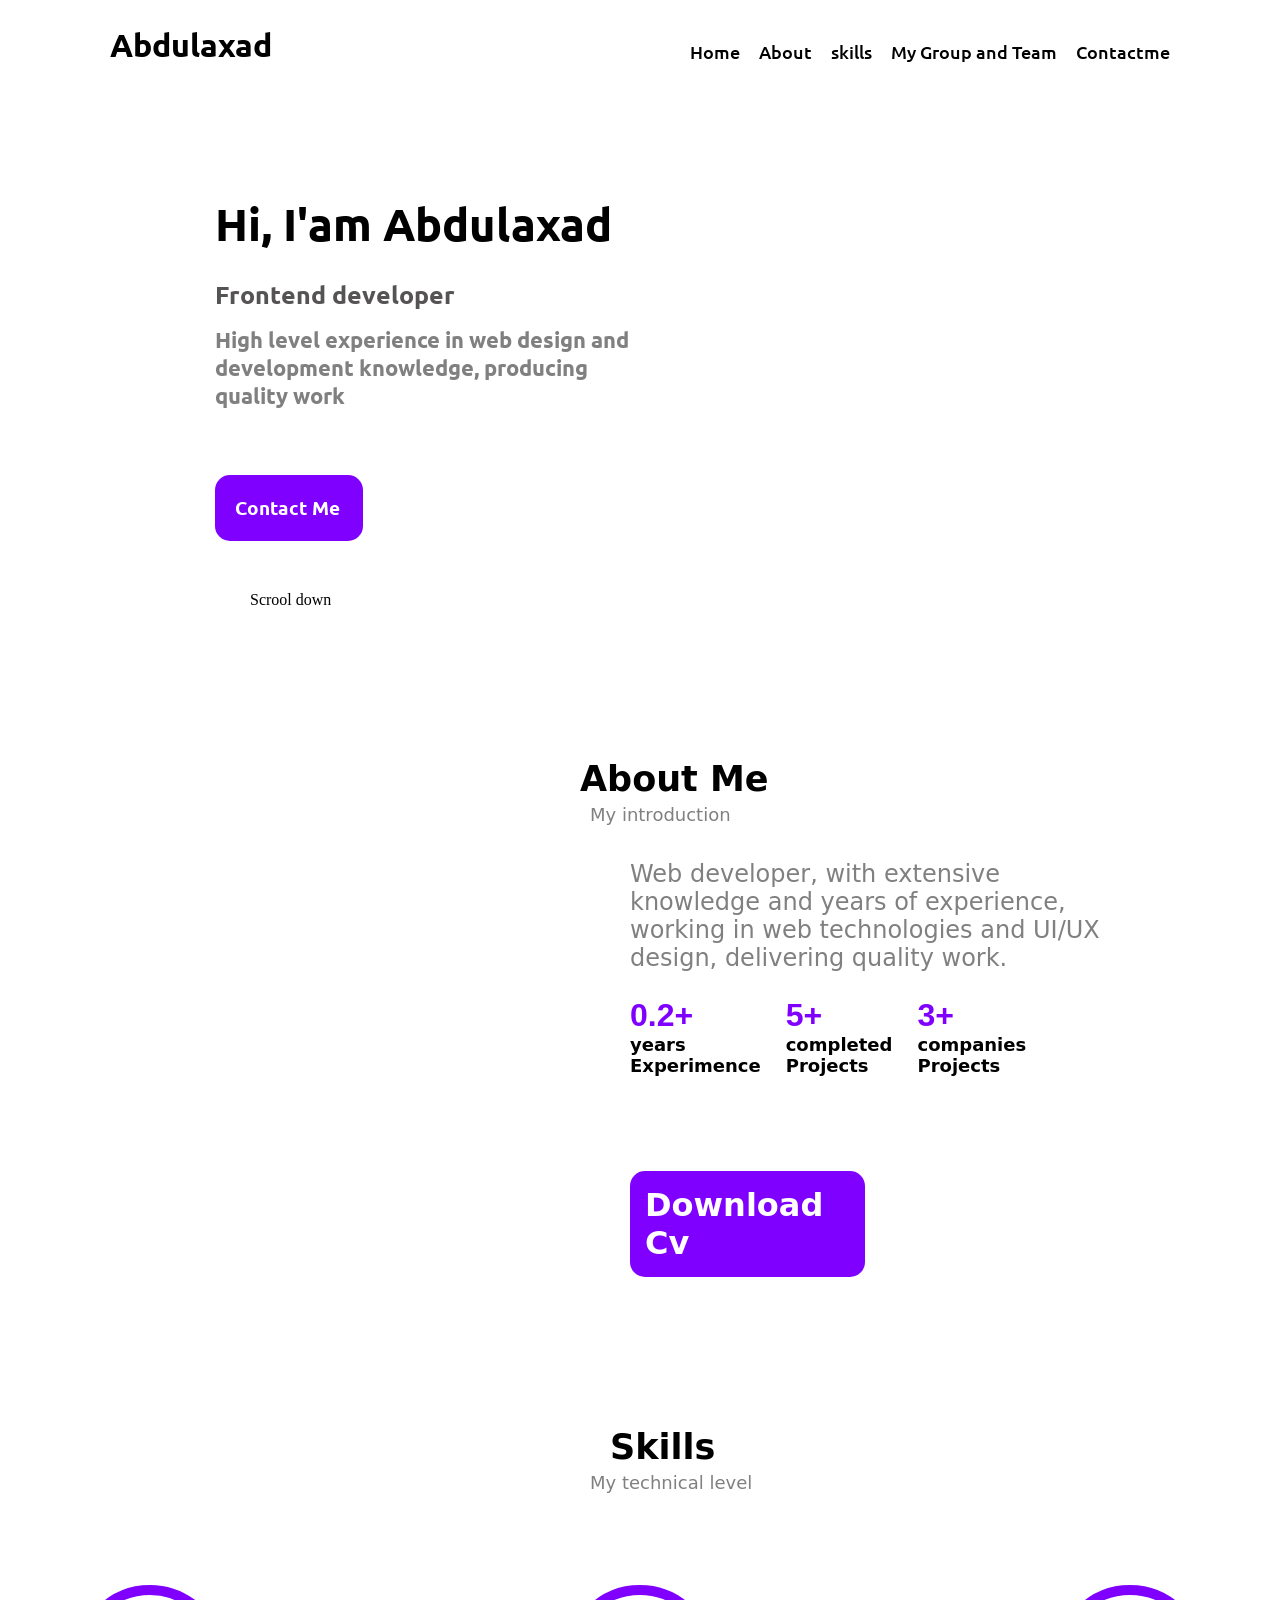
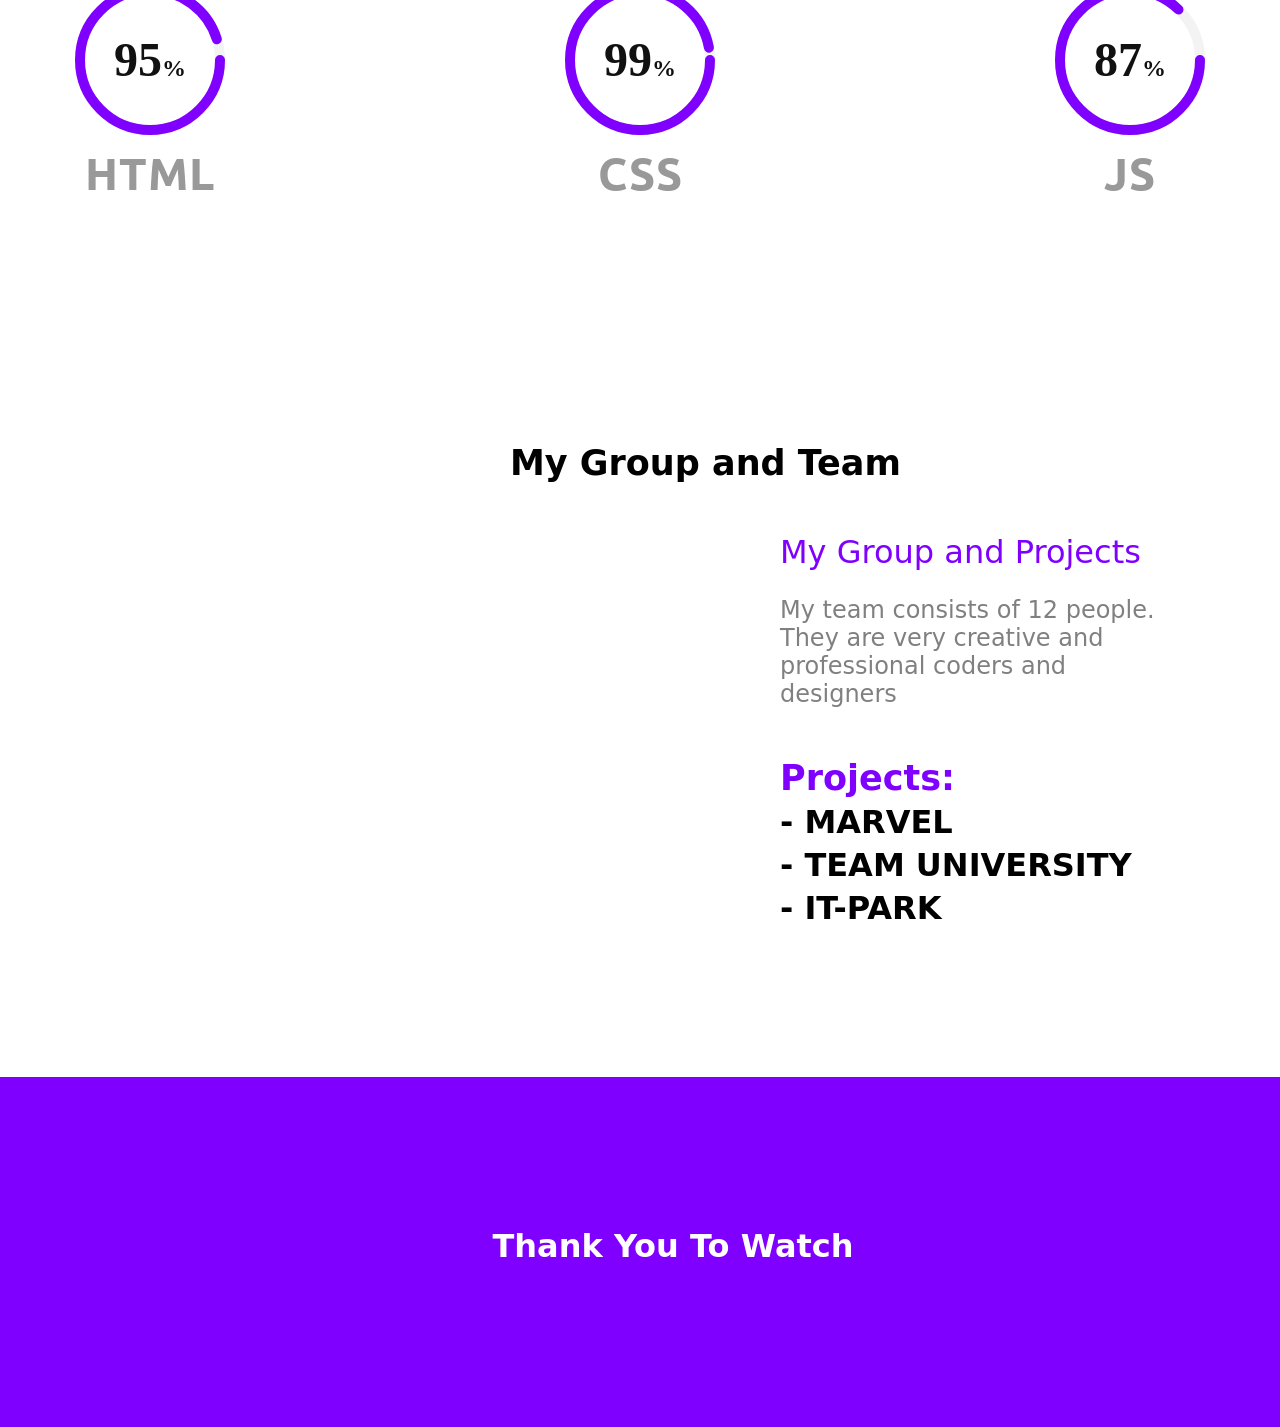
==== portfolio.html @ a4de3a89 "Add files via upload" ====
<!DOCTYPE html>
<html lang="en">
<head>
    <link rel="stylesheet" href="portfolio.css">
    <meta charset="UTF-8">
    <meta http-equiv="X-UA-Compatible" content="IE=edge">
    <meta name="viewport" content="width=device-width, initial-scale=1.0">
    <script type="module" src="https://unpkg.com/ionicons@5.5.2/dist/ionicons/ionicons.esm.js"></script>
    <script nomodule src="https://unpkg.com/ionicons@5.5.2/dist/ionicons/ionicons.js"></script>
    <title>Portfolio</title>
</head>
<body>
    <!-- <div class="navbar"> -->
       <nav class="navbar">
           <h1>Abdulaxad</h1>
           <div class="link">
               <a href="">Home</a>
               <a href="">About</a>
               <a href="">skills</a>
               <a href="">My Group and Team</a>
               <a href="">Contactme</a>
           </div>

       </nav>


    <!-- home -->
       <div class="Homescreen">
           <div class="con">
                <a href=""><ion-icon class="icon" name="logo-linkedin"></ion-icon></a>
                <a href=""><ion-icon class="icon" name="globe-outline"></ion-icon></a>
                <a href=""><ion-icon class="icon" name="logo-github"></ion-icon></a>
           </div>
           <div class="hometext">
               <h1 class="text">Hi, I'am Abdulaxad</h1>
               <h4 class="text1">Frontend developer</h4>
               <h5 class="text2">High level experience in web design and development knowledge, producing quality work</h5>
               <a href=""><h3 class="text3">Contact Me</h3></a>
           </div>
           <!-- <img class="homescreenimg" src="51pdMsEXc9S._AC_SX425_.jpg" alt=""> -->
       </div>
      <div class="scrool-down">
        <img src="scrool.png" alt="">
        <p>Scrool down</p>
        <ion-icon class="scrool-down-icon" name="arrow-down-outline"></ion-icon>
      </div>

    <!-- About -->
      <div class="about">
        <h1 class="about-text">About Me</h1>
        <p class="about-text2">My introduction</p>
      </div>
      <div class="about-top">
            <img class="about-top-img" src="photo_2022-02-11_22-12-14.jpg" alt="">
            <div class="about-top-box">
            <h1 class="about-top-txe">Web developer, with extensive knowledge and years of experience, working in web technologies and UI/UX design, delivering quality work.</h1>
            <div class="korobki">
                <div class="korobka">
                    <h1 class="korobka-text">0.2+</h1>
                    <h3 class="korobka-text2">  years <br> Experimence</h3>

                </div>
                <div class="korobka2">
                    <h1 class="korobka-text">5+</h1>
                    <h3 class="korobka-text2">  completed <br> Projects</h3>

                </div>
                <div class="korobka2">
                    <h1 class="korobka-text">3+</h1>
                    <h3 class="korobka-text2">  companies <br> Projects</h3>

                </div>
            </div>
                <a href=""><h1 class="korobka-button">Download Cv</h1></a>



            </div>
      </div>
      <h1 class="skiils">Skills</h1>
      <p class="skiils-text2">My technical level</p>
      <div class="skiils-cardbox">
        <div class="box">
            <div class="percent">
              <svg>
                <circle cx="70" cy="70" r="70"></circle>
                <circle cx="70" cy="70" r="70"></circle>
              </svg>
              <div class="num">
                <h2>95<span>%</span></h2>
              </div>
            </div>
            <h2 class="text">HTML</h2>
        </div>
        <div class="box2">
            <div class="percent">
              <svg>
                <circle cx="70" cy="70" r="70"></circle>
                <circle cx="70" cy="70" r="70"></circle>
              </svg>
              <div class="num">
                <h2>99<span>%</span></h2>
              </div>
            </div>
            <h2 class="text">CSS</h2>
        </div>
        <div class="box3">
            <div class="percent">
              <svg>
                <circle cx="70" cy="70" r="70"></circle>
                <circle cx="70" cy="70" r="70"></circle>
              </svg>
              <div class="num">
                <h2>87<span>%</span></h2>
              </div>
            </div>
            <h2 class="text">JS</h2>
        </div>
      </div>




    <!-- Projects -->
    <div class="group">
        <h1 class="group-text">My Group and Team</h1>
        <div class="My">
            <img class="MyPhoto" src="https://cdn.instagrabber.ru/r94bnVNSjJBRXlQU2h0dHBzOi8vc2NvbnRlbnQuY2RuaW5zdGFncmFtLmNvbS92L3Q1MS4yODg1LTE1LzI4NzAzMTUxNF8xMzQxNjU0MTU5MDA4NDhfNjAyMTQ0ODI4NDUwNjg3OTMyOF9uLndlYnA/[base64]" alt="">
            <div class="projects">
                <h1 class="projects-text">My Group and Projects</h1>
                <h2 class="projects-text2">My team consists of 12 people. They are very creative and professional coders and designers</h2>
                <h1 class="group-text2">Projects:</h1>
                <h1 class="GROUP-TEXT3">-  MARVEL</h1>
                <H1 class="GROUP-TEXT3">-  TEAM UNIVERSITY</H1>
                <H1 class="GROUP-TEXT3">-  IT-PARK</H1>
            </div>
        </div>
    </div>




    <!-- link -->
   <div class="ssilak">
        <h1>Thank You To Watch</h1>
        <div class="ion">
            <ion-icon class="io" name="logo-linkedin"></ion-icon>
            <ion-icon class="io" name="logo-github"></ion-icon>
            <ion-icon class="io" name="logo-tiktok"></ion-icon>
       </div>
   </div>
  







    <script src="portfolio.js"></script>
</body>
</html>
---- portfolio.css ----
/* *{
    margin: 0;
    padding: 0;
}
body{
background-image: url(https://img.freepik.com/free-vector/vibrant-summer-ombre-background-vector_53876-105765.jpg?w=2000);
height: 650px;
width: 1360px;
background-size: cover;
background-repeat: no-repeat;
}
.container{
    margin-top: 90px;
    background-color: rgb(231, 222, 140);
    border-radius: 15px;
    width: 1000px;
    height: 500px;
    margin-left: 150px;
    backdrop-filter: blur(10px);
    background: rgba(255, 255, 255, 0.2);
    box-shadow:  0 15px 35px rgba(0, 0, 0, 0.05);
    border-top: 1px solid rgba(255, 255, 255, 0.5);
    border-left: 1px solid rgba(255, 255, 255, 0.5);

   
}
.box{
    margin-top: -50px;
    position: absolute;
    border-radius: 15px;
    width: 900px;
    height: 50px;
    display: flex;
    justify-content: space-between;
    border-radius: 25px;
    border: solid 1px 1px solid rgba(255, 255, 255, 0.25);
    margin-left: 50px;
    backdrop-filter: blur(10px);
    background: rgba(255, 255, 255, 0.2);
    box-shadow:  0 15px 35px rgba(0, 0, 0, 0.05);
    border-top: 1px solid rgba(255, 255, 255, 0.5);
    border-left: 1px solid rgba(255, 255, 255, 0.5);

} */
@import url('https://fonts.googleapis.com/css2?family=Ubuntu:wght@400;500&display=swap');
::selection {background: #7dba28;}
::-moz-selection {background: #7dba28;}
::-webkit-selection {background: #7dba28; color:#7dba28;}


*{
    margin: 0;
    padding: 0;
    box-sizing: border-box;
}
.navbar{
    display: flex;
    justify-content: space-between;
    padding: 25px;
}
.navbar h1{
    text-decoration: none;
    font-family: -apple-system, BlinkMacSystemFont, 'Segoe UI', Roboto, Oxygen, Ubuntu, Cantarell, 'Open Sans', 'Helvetica Neue', sans-serif;
    font-weight: 700;
    margin-right: 35px;
    margin-left: 85px;
    font-size: xx-large;
}
.link a{
    text-decoration: none;
    padding-left: 15px;
    font-family: -apple-system, BlinkMacSystemFont, 'Segoe UI', Roboto, Oxygen, Ubuntu, Cantarell, 'Open Sans', 'Helvetica Neue', sans-serif;
    font-size: large;
}
.link{
   margin-right: 85px;
   margin-top: 15px;
   
}
.link a{
    color: black;
    font-weight: 500;
}
.link a:hover{
    color: rgb(128, 0, 255);
    
    cursor: pointer;
}
.Homescreen{
    display: flex;
    margin-top: 5px;
}
.con{
    display: grid;
    margin-top: 155px;
    margin-left: 105px;

}
.icon{
    font-size: 35px;
    margin: 15px;
    color: black;
}
.icon:hover{
    color: rgb(128, 0, 255);
    cursor: pointer;
    transform: rotateZ(720deg);
    transition: 1s;
}
.hometext{
    margin-top: 100px;
    margin-left: 80px;
}
.text{
    font-family: -apple-system, BlinkMacSystemFont, 'Segoe UI', Roboto, Oxygen, Ubuntu, Cantarell, 'Open Sans', 'Helvetica Neue', sans-serif;
    font-size: 45px;
    font-weight: bold;
}
.text1{
    font-family: -apple-system, BlinkMacSystemFont, 'Segoe UI', Roboto, Oxygen, Ubuntu, Cantarell, 'Open Sans', 'Helvetica Neue', sans-serif;
    font-size: 25px;
    font-weight: bold;
    color: rgb(85, 83, 83);
    margin-top: 25px;
}
.text2{
    font-family: -apple-system, BlinkMacSystemFont, 'Segoe UI', Roboto, Oxygen, Ubuntu, Cantarell, 'Open Sans', 'Helvetica Neue', sans-serif;
    font-size: 22px;
    
    color: gray;
    margin-top: 15px;
    width: 450px;
}
.text3{
    width: 148px;
    padding: 20px;
    border-radius: 15px;
    background-color: rgb(128, 0, 255);
    color: white;
    font-family: -apple-system, BlinkMacSystemFont, 'Segoe UI', Roboto, Oxygen, Ubuntu, Cantarell, 'Open Sans', 'Helvetica Neue', sans-serif;
    margin-top: 65px;
}
.hometext a{
    text-decoration: none;
}
.scrool-down{
    display: flex;
    width: 150px;
    margin-top: 50px;
    margin-left: 250px;
}
.scrool-down-icon{
    margin-left: 5px;
    font-size: large;
    color:rgb(128, 0, 255) ;
}
.about-text{
    font-size: 35px;
    font-family: system-ui, -apple-system, BlinkMacSystemFont, 'Segoe UI', Roboto, Oxygen, Ubuntu, Cantarell, 'Open Sans', 'Helvetica Neue', sans-serif;
    font-weight: bold;
    align-items: center;
    margin-left: 580px;
    margin-top: 150px;
}
.about-text:hover{
    color: rgb(128, 0, 255);
    cursor: pointer;
    transition: 0.5s;
}
.about-text2{
    font-size: large;
    color: gray;
    font-family: system-ui, -apple-system, BlinkMacSystemFont, 'Segoe UI', Roboto, Oxygen, Ubuntu, Cantarell, 'Open Sans', 'Helvetica Neue', sans-serif;
    font-weight: 500;
    margin-left: 590px;
    margin-top: 5px;

}
.about-top{
    display: flex;
    margin-top: 35px;
    justify-content: space-between;
    
}
.about-top-img{
    width: 400px;
    border-radius: 55px;
    margin-left: 220px;
    margin-top: 25px;
}
.about-top-txe{
    font-family: system-ui, -apple-system, BlinkMacSystemFont, 'Segoe UI', Roboto, Oxygen, Ubuntu, Cantarell, 'Open Sans', 'Helvetica Neue', sans-serif;
    font-weight: 500;
    color: gray;
    width: 500px;
    font-size: x-large;
    margin-right: 150px;
}
.about-top-box{
    margin-left: 55px;
}
.korobki{
    display: flex;
    margin-top: 25px;

}
.korobka-text{
    font-size: xx-large;
    font-weight: bold;
    color: rgb(128, 0, 255);
    font-family: Verdana, Geneva, Tahoma, sans-serif;


}
.korobka-text2{
    font-size: large;
    font-weight: bold;
    font-family: system-ui, -apple-system, BlinkMacSystemFont, 'Segoe UI', Roboto, Oxygen, Ubuntu, Cantarell, 'Open Sans', 'Helvetica Neue', sans-serif;


}
.korobka2{
    margin-left: 25px;
}
.korobka-button{
    background-color:rgb(128, 0, 255) ;
    padding: 15px;
    width: 235px;
    margin-top: 95px;
    border-radius: 15px;
    color: white;
    text-decoration: none;
}
.about-top-box a{
    text-decoration: none;
    font-family: system-ui, -apple-system, BlinkMacSystemFont, 'Segoe UI', Roboto, Oxygen, Ubuntu, Cantarell, 'Open Sans', 'Helvetica Neue', sans-serif;
}
.skiils{
    font-size: 35px;
    font-family: system-ui, -apple-system, BlinkMacSystemFont, 'Segoe UI', Roboto, Oxygen, Ubuntu, Cantarell, 'Open Sans', 'Helvetica Neue', sans-serif;
    font-weight: bold;
    align-items: center;
    margin-left: 610px;
    margin-top: 150px;
}
.skiils:hover{
    color: rgb(128, 0, 255);
    cursor: pointer;
    transition: 0.5s;
}
.skiils-text2{
    font-size: large;
    color: gray;
    font-family: system-ui, -apple-system, BlinkMacSystemFont, 'Segoe UI', Roboto, Oxygen, Ubuntu, Cantarell, 'Open Sans', 'Helvetica Neue', sans-serif;
    font-weight: 500;
    margin-left: 590px;
    margin-top: 5px;
}
.skiils-cardbox{
    display: flex;
    justify-content: space-between;
}
.box
{
  background:#fff;
  width:300px;
  height:400px;
  display:flex;
  justify-content:center;
  align-items:center;
  position:relative;
  flex-direction:column;
  transition: transform .2s;
  border-radius: 25px;
}
/* .box:hover
{
 transform:scale(1.2);
} */
.box .percent
{
  width:150px;
  height:150px;
  position:relative;
}
.box .percent svg
{
  width:150px;
  height:150px;
  position:relative;
}
.box .percent svg circle
{
  width:150px;
  height:150px;
  fill:none;
  stroke-width:10;
  stroke:#000;
  transform:translate(5px,5px);
  stroke-dasharray:440;
  stroke-dashoffset:440;
  stroke-linecap:round;
}
.box .percent svg circle:nth-child(1)
{
  stroke-dashoffset:0;
  stroke:#f3f3f3;
}
.box .percent svg circle:nth-child(2)
{
  stroke-dashoffset:calc(440 - (440 * 95) / 100);
  stroke:rgb(128, 0, 255);
}
.box .percent .num
{
  top:0;
  left:0;
  width:100%;
  height:100%;
  display:flex;
  justify-content:center;
  align-items:center;
  position:absolute;
  color:#111;
}
.box .percent .num h2
{
  font-size:48px;
}
.box .percent .num h2 span
{
  font-size:24px;
}
.box .text
{
  padding: 10px 0 0;
  color:#999;
  font-weight:700;
  letter-spacing:1px;
}






.box2
{
  background:#fff;
  width:300px;
  height:400px;
  display:flex;
  justify-content:center;
  align-items:center;
  position:relative;
  flex-direction:column;
  transition: transform .2s;
  border-radius: 25px;
}
/* .box:hover
{
 transform:scale(1.2);
} */
.box2 .percent
{
  width:150px;
  height:150px;
  position:relative;
}
.box2 .percent svg
{
  width:150px;
  height:150px;
  position:relative;
}
.box2 .percent svg circle
{
  width:150px;
  height:150px;
  fill:none;
  stroke-width:10;
  stroke:#000;
  transform:translate(5px,5px);
  stroke-dasharray:440;
  stroke-dashoffset:440;
  stroke-linecap:round;
}
.box2 .percent svg circle:nth-child(1)
{
  stroke-dashoffset:0;
  stroke:#f3f3f3;
}
.box2 .percent svg circle:nth-child(2)
{
  stroke-dashoffset:calc(440 - (440 * 97) / 100);
  stroke:rgb(128, 0, 255);
}
.box2 .percent .num
{
  top:0;
  left:0;
  width:100%;
  height:100%;
  display:flex;
  justify-content:center;
  align-items:center;
  position:absolute;
  color:#111;
}
.box2 .percent .num h2
{
  font-size:48px;
}
.box2 .percent .num h2 span
{
  font-size:24px;
}
.box2 .text
{
  padding: 10px 0 0;
  color:#999;
  font-weight:700;
  letter-spacing:1px;
}




.box3
{
  background:#fff;
  width:300px;
  height:400px;
  display:flex;
  justify-content:center;
  align-items:center;
  position:relative;
  flex-direction:column;
  transition: transform .2s;
  border-radius: 25px;
}
/* .box:hover
{
 transform:scale(1.2);
} */
.box3 .percent
{
  width:150px;
  height:150px;
  position:relative;
}
.box3 .percent svg
{
  width:150px;
  height:150px;
  position:relative;
}
.box3 .percent svg circle
{
  width:150px;
  height:150px;
  fill:none;
  stroke-width:10;
  stroke:#000;
  transform:translate(5px,5px);
  stroke-dasharray:440;
  stroke-dashoffset:440;
  stroke-linecap:round;
}
.box3 .percent svg circle:nth-child(1)
{
  stroke-dashoffset:0;
  stroke:#f3f3f3;
}
.box3 .percent svg circle:nth-child(2)
{
  stroke-dashoffset:calc(440 - (440 * 87) / 100);
  stroke:rgb(128, 0, 255);
}
.box3 .percent .num
{
  top:0;
  left:0;
  width:100%;
  height:100%;
  display:flex;
  justify-content:center;
  align-items:center;
  position:absolute;
  color:#111;
}
.box3 .percent .num h2
{
  font-size:48px;
}
.box3 .percent .num h2 span
{
  font-size:24px;
}
.box3 .text
{
  padding: 10px 0 0;
  color:#999;
  font-weight:700;
  letter-spacing:1px;
}
.group-text{
    font-size: 35px;
    font-family: system-ui, -apple-system, BlinkMacSystemFont, 'Segoe UI', Roboto, Oxygen, Ubuntu, Cantarell, 'Open Sans', 'Helvetica Neue', sans-serif;
    font-weight: bold;
    align-items: center;
    margin-left: 510px;
    margin-top: 150px;
}
.group-text:hover{
    color: rgb(128, 0, 255);
    cursor: pointer;
    transition: 0.5s;
}
.My{
    display: flex;
    justify-content: space-between;
}
.MyPhoto{
    width: 550px;
    border-radius: 35px;
    margin-top: 50px;
    margin-left: 150px;
}
.projects-text{
    font-size: xx-large;
    font-family: system-ui, -apple-system, BlinkMacSystemFont, 'Segoe UI', Roboto, Oxygen, Ubuntu, Cantarell, 'Open Sans', 'Helvetica Neue', sans-serif;
    font-weight: 500;
    color: rgb(128, 0, 255);
    margin-top: 50px;
    margin-right: 100px;
}
.projects-text2{
    font-size: x-large;
    font-family: system-ui, -apple-system, BlinkMacSystemFont, 'Segoe UI', Roboto, Oxygen, Ubuntu, Cantarell, 'Open Sans', 'Helvetica Neue', sans-serif;
    font-weight: 500;
    color: gray;
    margin-right: 100px;
    margin-top: 25px;
    width: 400px;
    
}
.group-text2{
    font-size: 35px;
    font-family: system-ui, -apple-system, BlinkMacSystemFont, 'Segoe UI', Roboto, Oxygen, Ubuntu, Cantarell, 'Open Sans', 'Helvetica Neue', sans-serif;
    font-weight: bold;
    align-items: center;
    margin-right: 100px;
    margin-top: 50px;
    color: rgb(128, 0, 255);
}
.GROUP-TEXT3{
    font-size: xx-large;
    font-family: system-ui, -apple-system, BlinkMacSystemFont, 'Segoe UI', Roboto, Oxygen, Ubuntu, Cantarell, 'Open Sans', 'Helvetica Neue', sans-serif;
    font-weight: bold;
    margin-top: 5px;
}
.ssilak{
    margin-top: 150px;
    width: 1346px;
    height: 350px;
    background-color: rgb(128, 0, 255);
}
.ssilak h1{
    align-items: center;
    text-align: center;
    font-size: xx-large;
    font-family: system-ui, -apple-system, BlinkMacSystemFont, 'Segoe UI', Roboto, Oxygen, Ubuntu, Cantarell, 'Open Sans', 'Helvetica Neue', sans-serif;
    font-weight: bold;
    color: white;
    padding-top: 150px;
    
}
.ion{
    display: flex;
    justify-content: center;
    align-items: center;
    margin-top: 50px;
}
.io{
    color: white;
    font-size: xx-large;
    margin-left: 25px;
}
.io:hover{
  transform: rotateZ(720deg);
  transition: 1s;
}
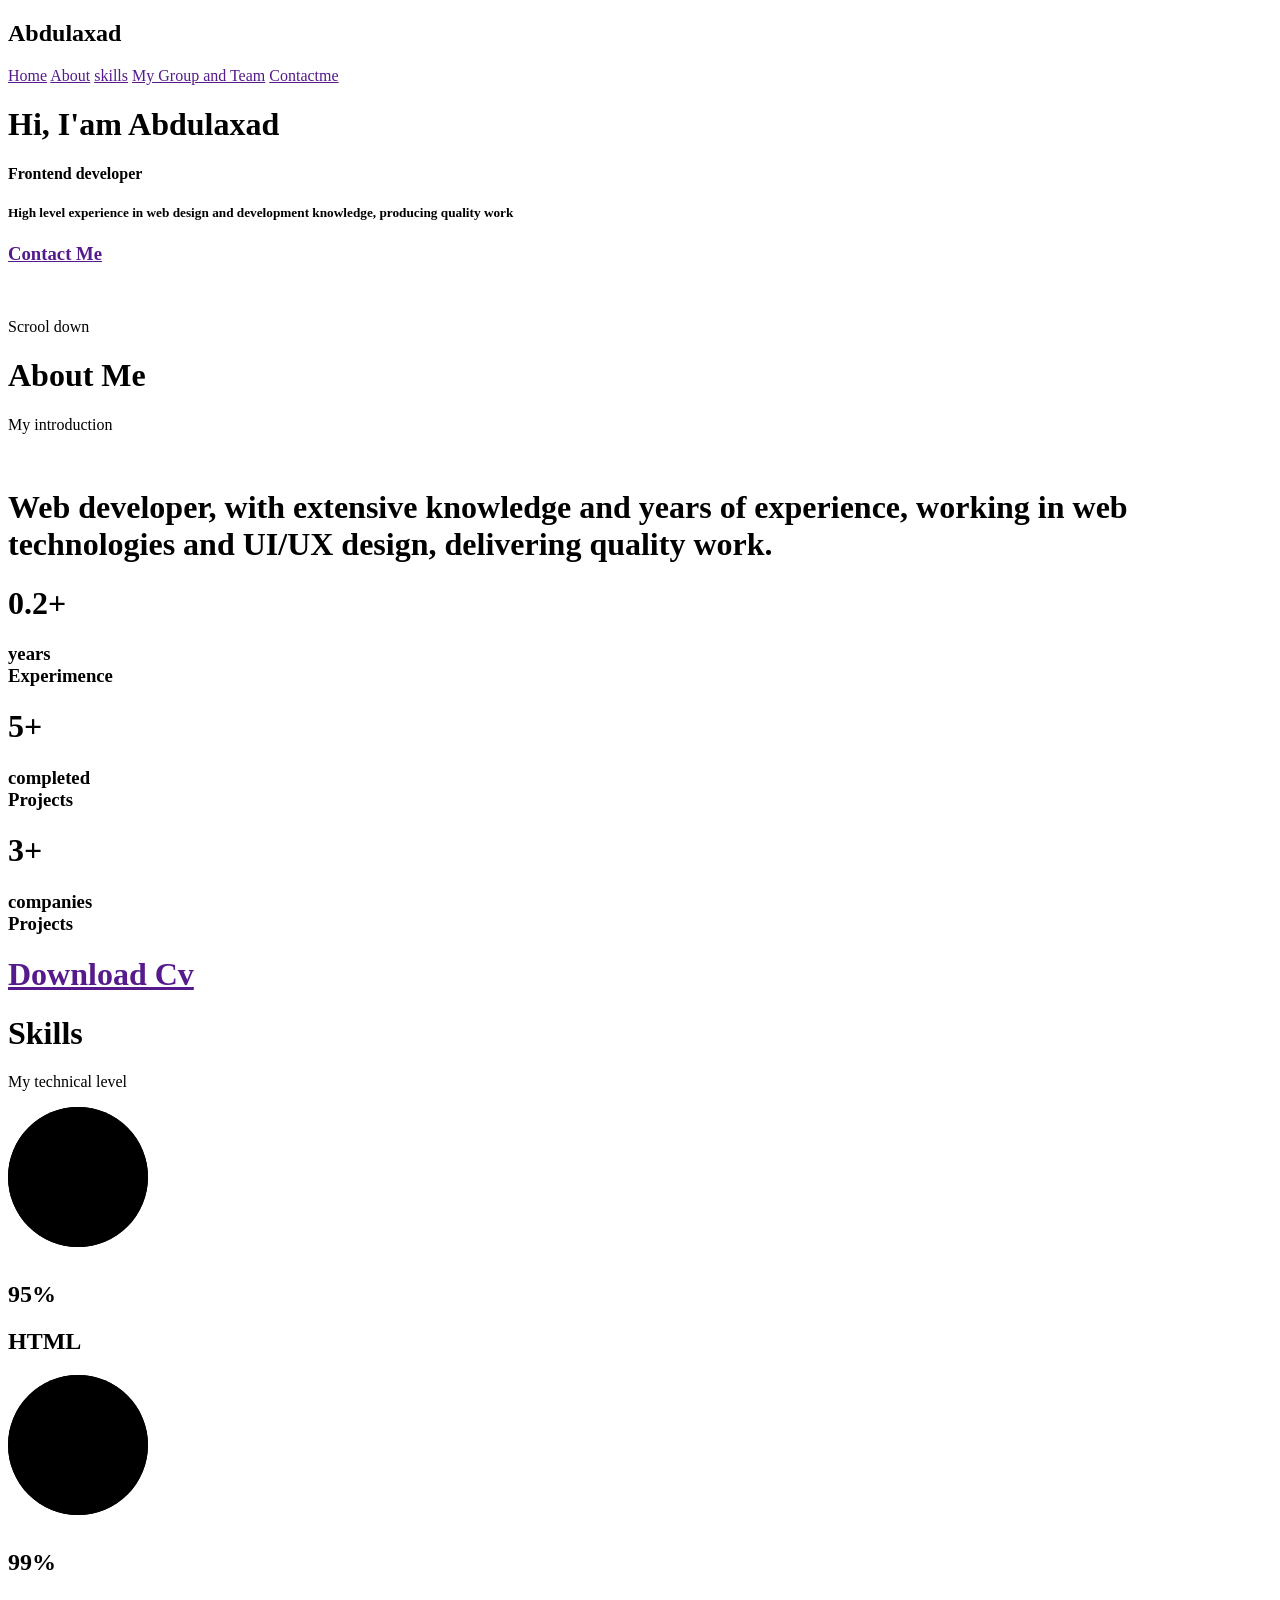
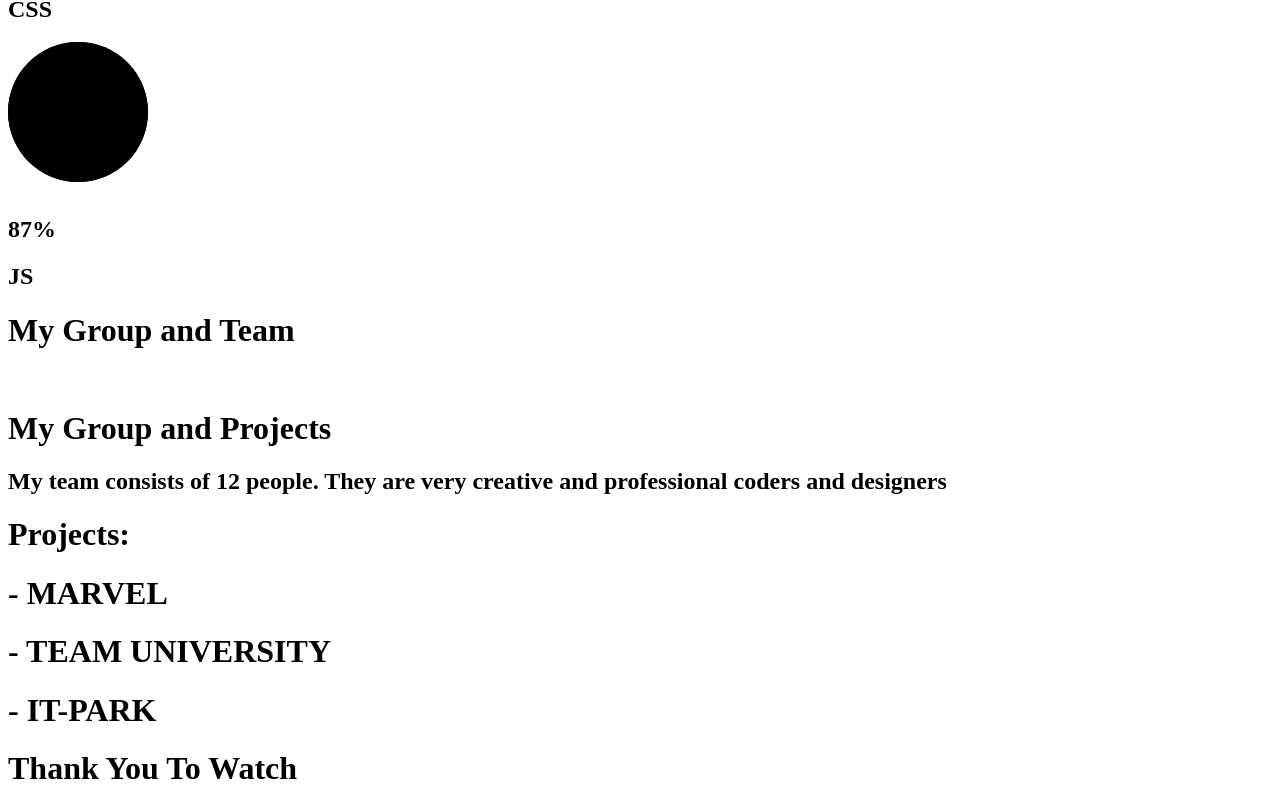
==== commit bccbcf0e: "Update portfolio.html" ====
--- a/portfolio.html
+++ b/portfolio.html
@@ -1,7 +1,7 @@
 <!DOCTYPE html>
 <html lang="en">
 <head>
-    <link rel="stylesheet" href="portfolio.css">
+    <link rel="stylesheet" href="style.css">
     <meta charset="UTF-8">
     <meta http-equiv="X-UA-Compatible" content="IE=edge">
     <meta name="viewport" content="width=device-width, initial-scale=1.0">
@@ -159,4 +159,4 @@
 
     <script src="portfolio.js"></script>
 </body>
-</html>+</html>
